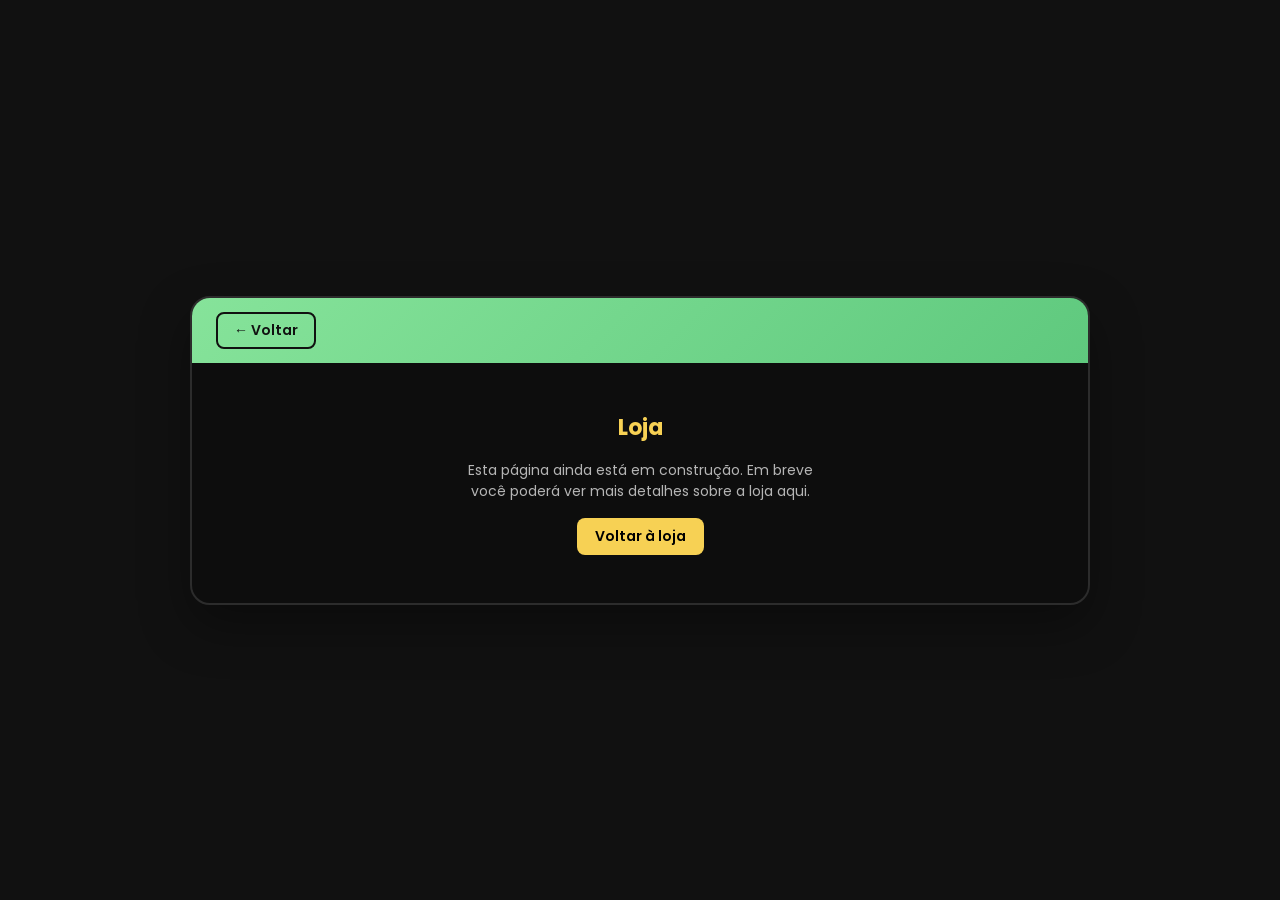
==== loja.html @ 6972a7d0 "Add files via upload" ====
<!DOCTYPE html>
<html lang="pt-BR">
<head>
  <meta charset="UTF-8">
  <meta name="viewport" content="width=device-width, initial-scale=1.0">
  <title>Loja — Loja de Roupas</title>
  <link rel="preconnect" href="https://fonts.googleapis.com">
  <link rel="preconnect" href="https://fonts.gstatic.com" crossorigin>
  <link href="https://fonts.googleapis.com/css2?family=Poppins:wght@400;600;700&display=swap" rel="stylesheet">
  <link rel="stylesheet" href="style.css">
</head>
<body>

  <div class="card pagina-secundaria">

    <header class="header">
      <button class="btn-contorno" data-href="index.html">&larr; Voltar</button>
    </header>

    <div class="conteudo-simples">
      <h1>Loja</h1>
      <p class="subtexto">Esta página ainda está em construção. Em breve você poderá ver mais detalhes sobre a loja aqui.</p>
      <button class="btn-amarelo" data-href="index.html">Voltar à loja</button>
    </div>

  </div>

  <script src="script.js"></script>
</body>
</html>
---- style.css ----
:root {
  --amarelo: #f7d154;
  --amarelo-claro: #ffe08a;
  --verde-header: #86e39a;
  --verde-header-escuro: #5fc97e;
  --verde-sidebar: #3d9b62;
  --verde-sidebar-hover: #4bb374;
  --verde-sidebar-claro: #d9f2e0;
  --preto: #111111;
  --preto-card: #0d0d0d;
  --branco: #f5f5f5;
  --cinza-borda: #2a2a2a;
  --sombra: rgba(0, 0, 0, 0.35);
}

* {
  margin: 0;
  padding: 0;
  box-sizing: border-box;
  font-family: 'Poppins', Arial, Helvetica, sans-serif;
}

body {
  background-color: var(--preto);
  min-height: 100vh;
  display: flex;
  align-items: center;
  justify-content: center;
  padding: 24px;
}

.card {
  width: 100%;
  max-width: 900px;
  background-color: var(--preto-card);
  border: 2px solid #2c2c2c;
  border-radius: 20px;
  overflow: hidden;
  box-shadow: 0 20px 50px var(--sombra);
  animation: apareceCard 0.5s ease both;
}

@keyframes apareceCard {
  from { opacity: 0; transform: translateY(14px); }
  to { opacity: 1; transform: translateY(0); }
}

.header {
  background: linear-gradient(135deg, var(--verde-header), var(--verde-header-escuro));
  padding: 14px 24px;
  display: flex;
  align-items: center;
  justify-content: space-between;
  flex-wrap: wrap;
  gap: 12px;
}

.nav-esquerda,
.nav-direita {
  display: flex;
  align-items: center;
  gap: 12px;
}

.btn-amarelo {
  background-color: var(--amarelo);
  border: none;
  border-radius: 8px;
  padding: 8px 18px;
  font-weight: 600;
  font-size: 14px;
  cursor: pointer;
  transition: transform 0.15s ease, background-color 0.15s ease, box-shadow 0.15s ease;
}

.btn-amarelo:hover {
  background-color: var(--amarelo-claro);
  transform: translateY(-2px);
  box-shadow: 0 6px 14px rgba(0, 0, 0, 0.25);
}

.btn-amarelo:active {
  transform: translateY(0);
  box-shadow: none;
}

.btn-contorno {
  background-color: transparent;
  border: 2px solid var(--preto);
  border-radius: 8px;
  padding: 6px 16px;
  font-weight: 600;
  font-size: 14px;
  cursor: pointer;
  color: var(--preto);
  transition: background-color 0.15s ease, transform 0.15s ease;
}

.btn-contorno:hover {
  background-color: rgba(0, 0, 0, 0.1);
  transform: translateY(-2px);
}

.icone-carrinho {
  position: relative;
  background-color: var(--branco);
  border: none;
  border-radius: 50%;
  width: 40px;
  height: 40px;
  display: flex;
  align-items: center;
  justify-content: center;
  cursor: pointer;
  color: var(--preto);
  padding: 8px;
  transition: transform 0.15s ease, box-shadow 0.15s ease;
}

.icone-carrinho:hover {
  transform: scale(1.08);
  box-shadow: 0 6px 14px rgba(0, 0, 0, 0.25);
}

.icone-carrinho.pulo {
  animation: pulaCarrinho 0.35s ease;
}

@keyframes pulaCarrinho {
  0% { transform: scale(1); }
  40% { transform: scale(1.25) rotate(-8deg); }
  70% { transform: scale(0.95) rotate(4deg); }
  100% { transform: scale(1) rotate(0); }
}

.icone-carrinho svg {
  width: 100%;
  height: 100%;
}

.badge-carrinho {
  position: absolute;
  top: -4px;
  right: -4px;
  background-color: #e5484d;
  color: var(--branco);
  font-size: 10px;
  font-weight: 700;
  min-width: 16px;
  height: 16px;
  border-radius: 50%;
  display: flex;
  align-items: center;
  justify-content: center;
  padding: 0 3px;
  transition: transform 0.2s ease;
}

.badge-carrinho.pulo {
  animation: pulaBadge 0.3s ease;
}

@keyframes pulaBadge {
  0% { transform: scale(1); }
  50% { transform: scale(1.4); }
  100% { transform: scale(1); }
}

.corpo {
  display: flex;
  gap: 20px;
  padding: 20px;
}

.sidebar {
  background-color: var(--verde-sidebar-claro);
  border-radius: 12px;
  padding: 16px 14px;
  width: 170px;
  flex-shrink: 0;
  display: flex;
  flex-direction: column;
  gap: 8px;
}

.categoria-titulo {
  font-size: 12px;
  font-weight: 700;
  text-transform: uppercase;
  letter-spacing: 0.5px;
  color: #2f6b47;
  margin-bottom: 4px;
}

.categoria {
  background-color: var(--verde-sidebar);
  color: var(--branco);
  border: none;
  border-radius: 6px;
  padding: 10px 10px;
  font-size: 13px;
  font-weight: 500;
  text-align: left;
  cursor: pointer;
  transition: background-color 0.15s ease, transform 0.15s ease, box-shadow 0.15s ease;
}

.categoria:hover {
  background-color: var(--verde-sidebar-hover);
  transform: translateX(3px);
}

.categoria.ativa {
  background-color: var(--preto);
  color: var(--amarelo);
  box-shadow: 0 4px 10px rgba(0, 0, 0, 0.25);
}

.grade-produtos {
  flex: 1;
  display: grid;
  grid-template-columns: repeat(2, 1fr);
  gap: 16px;
}

.slot-produto {
  background-color: var(--preto-card);
  border: 2px dashed var(--cinza-borda);
  border-radius: 12px;
  aspect-ratio: 1 / 0.85;
  display: flex;
  align-items: center;
  justify-content: center;
  cursor: pointer;
  transition: border-color 0.2s ease, transform 0.2s ease, background-color 0.2s ease;
}

.slot-produto:hover {
  border-color: var(--verde-sidebar-hover);
  background-color: #151515;
  transform: translateY(-3px);
}

.slot-mais {
  font-size: 26px;
  color: var(--cinza-borda);
  transition: color 0.2s ease, transform 0.2s ease;
}

.slot-produto:hover .slot-mais {
  color: var(--verde-sidebar-hover);
  transform: scale(1.2) rotate(90deg);
}

/* Botões usados como links (páginas secundárias) */
a.btn-amarelo,
a.btn-contorno {
  text-decoration: none;
  display: inline-flex;
  align-items: center;
  justify-content: center;
}

/* Páginas secundárias: Entrar, Criar conta, Carrinho, Produtos, Loja */
.pagina-secundaria .header {
  justify-content: flex-start;
}

.conteudo-simples {
  padding: 48px 32px;
  color: var(--branco);
  display: flex;
  flex-direction: column;
  align-items: center;
  gap: 16px;
  text-align: center;
}

.conteudo-simples h1 {
  font-size: 22px;
  color: var(--amarelo);
}

.conteudo-simples .subtexto {
  font-size: 14px;
  color: #b5b5b5;
  max-width: 360px;
}

.formulario {
  width: 100%;
  max-width: 300px;
  display: flex;
  flex-direction: column;
  gap: 14px;
  text-align: left;
  margin-top: 8px;
}

.formulario label {
  font-size: 13px;
  font-weight: 600;
  display: flex;
  flex-direction: column;
  gap: 6px;
}

.formulario input {
  background-color: #1a1a1a;
  border: 2px solid var(--cinza-borda);
  border-radius: 8px;
  padding: 10px 12px;
  color: var(--branco);
  font-size: 14px;
  font-family: inherit;
}

.formulario input:focus {
  outline: none;
  border-color: var(--verde-sidebar-hover);
}

.formulario button {
  margin-top: 4px;
  width: 100%;
  border: none;
}

.rodape-form {
  font-size: 13px;
  color: #b5b5b5;
}

.rodape-form a {
  color: var(--amarelo);
  font-weight: 600;
  text-decoration: none;
}

.rodape-form a:hover {
  text-decoration: underline;
}

.icone-vazio {
  width: 56px;
  height: 56px;
  color: var(--cinza-borda);
}

@media (max-width: 640px) {
  .corpo {
    flex-direction: column;
  }

  .sidebar {
    width: 100%;
    flex-direction: row;
    flex-wrap: wrap;
  }

  .grade-produtos {
    grid-template-columns: 1fr 1fr;
  }
}
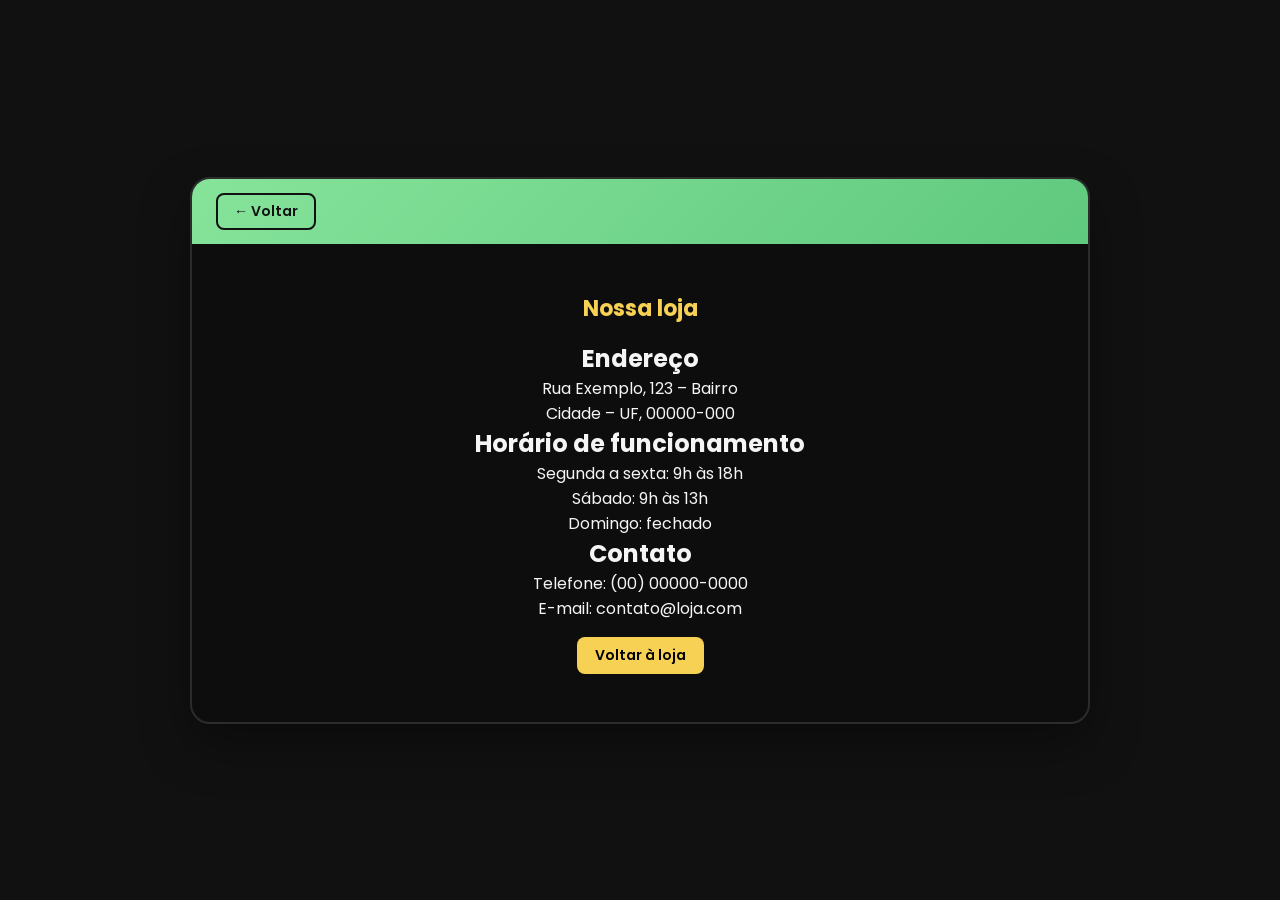
==== commit 2ff7410e: "Update loja.html with store information" ====
--- a/loja.html
+++ b/loja.html
@@ -18,8 +18,25 @@
     </header>
 
     <div class="conteudo-simples">
-      <h1>Loja</h1>
-      <p class="subtexto">Esta página ainda está em construção. Em breve você poderá ver mais detalhes sobre a loja aqui.</p>
+      <h1>Nossa loja</h1>
+
+      <div class="lista-info">
+        <div class="info-item">
+          <h2>Endereço</h2>
+          <p>Rua Exemplo, 123 &ndash; Bairro<br>Cidade &ndash; UF, 00000-000</p>
+        </div>
+
+        <div class="info-item">
+          <h2>Horário de funcionamento</h2>
+          <p>Segunda a sexta: 9h &agrave;s 18h<br>Sábado: 9h &agrave;s 13h<br>Domingo: fechado</p>
+        </div>
+
+        <div class="info-item">
+          <h2>Contato</h2>
+          <p>Telefone: (00) 00000-0000<br>E-mail: contato@loja.com</p>
+        </div>
+      </div>
+
       <button class="btn-amarelo" data-href="index.html">Voltar à loja</button>
     </div>
 
